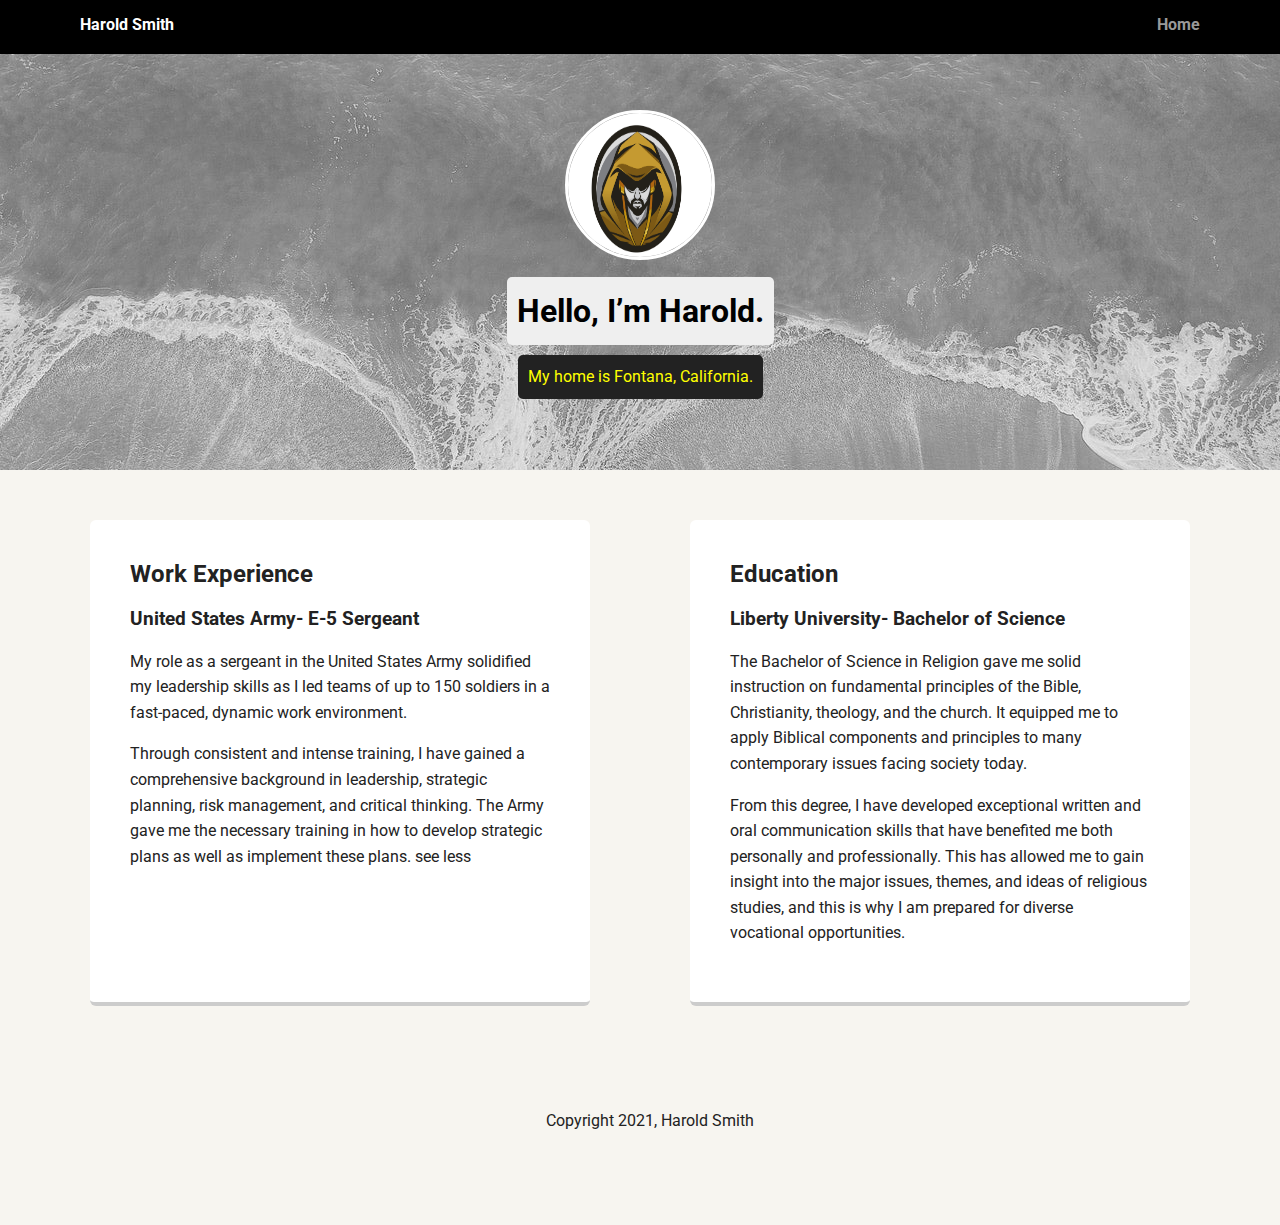
==== portfolio_update_v1 6/experience.html @ 8b1525b4 "Structuring Files" ====
<!doctype html>
<html lang="en">
<head>
  <meta charset="utf-8">
  <title>Harold Smith's Profile</title>
  <meta name="viewport" content="width=device-width, initial-scale=1.0">
  <link rel="stylesheet" href="styles.css">
  <link href="https://fonts.googleapis.com/css?family=Muli%7CRoboto:400,300,500,700,900" rel="stylesheet"></head>
  <body>

    <div class="main-nav">
        <ul class="nav">
          <li class="name">Harold Smith</li>
          <li><a href="index.html">Home</a></li>
        </ul>
    </div>

    <header>
      <img src="images/me2.jpg" alt="Drawing of Jane Smith" class="profile-image">
      <h1 class="tag name">Hello, I’m Harold.</h1>
      <p class="tag location">My home is Fontana, California.</p>
    </header>

    <main class="flex">
      <div class="card">
        <h2>Work Experience</h2>
        <h3>United States Army- E-5 Sergeant</h3>
        <p>My role as a sergeant in the United States Army solidified my leadership skills as I led teams of up to 150 soldiers in a fast-paced, dynamic work environment.  </p>
        <p>Through consistent and intense training, I have gained a comprehensive background in leadership, strategic planning, risk management, and critical thinking. The Army gave me the necessary training in how to develop strategic plans as well as implement these plans.
            see less</p>
      </div> 

      <div class="card">
        <h2>Education</h2>
        <h3>Liberty University- Bachelor of Science</h3>
        <p>The Bachelor of Science in Religion gave me solid instruction on fundamental principles of the Bible, Christianity, theology, and the church. It equipped me to apply Biblical components and principles to many contemporary issues facing society today.  </p>
        <p>From this degree, I have developed exceptional written and oral communication skills that have benefited me both personally and professionally. This has allowed me to gain insight into the major issues, themes, and ideas of religious studies, and this is why I am prepared for diverse vocational opportunities.</p>
      </div> 

    </main>
    <footer>
    <p class="copyright">Copyright 2021, Harold Smith</p>
    </footer>
  </body>
  </html>
---- portfolio_update_v1 6/styles.css ----
/* Global Layout Set-up */
* { 
  box-sizing: border-box;
}
  
body {
  margin: 0;
  padding: 0;
  text-align: center;
  font-family: 'Roboto', sans-serif;
  color: #222;
  background: #f7f5f0;
}
/* Link Styles */

a {
  text-decoration: none;
  color: #999;
}
a:hover {
  color: #6633ff;
}

/* Section Styles */

.main-nav {
  width: 100%;
  background: black;
  min-height: 30px;
  padding: 10px;
  position: fixed;
  text-align: center;
}
.nav {
  display: flex;
  justify-content: space-around;
  font-weight: 700;
  list-style-type: none;
  margin: 0 auto;
  padding: 0;
}

.nav .name {
    display: block;
    margin-right: auto;
    color: white;
}
.nav li {
  padding: 5px 10px 10px 10px;
}
.nav a {
  transition: all .5s;
}
.nav a:hover {
  color: white
}

header {
  text-align: center;
  background: url('images/Beach.jpg') no-repeat top center ;
  background-size: cover;
  overflow: hidden;
  padding-top: 60px;
}
header {
  line-height: 1.5;
}
header .profile-image {
  margin-top: 50px;
  width: 150px;
  height: 150px;
  border-radius: 50%;
  border: 3px solid white;
  transition: all .5s;
}
header .profile-image:hover {
  transform: scale(1.2) rotate(5deg);
}
.tag {
  background-color: #efefef;
  color: black;
  padding: 10px;
  border-radius: 5px;
  display: table;
  margin: 10px auto;
} 
.location {
  background-color: #222;
  color: yellow;
}
.card {
  margin: 30px;
  padding: 20px 40px 40px;
  max-width: 500px;
  text-align: left;
  background: #fff;
  border-bottom: 4px solid #ccc;
  border-radius: 6px;
  transition: all .5s;
}
.card:hover {
  border-color: #ff99ff;
}

ul.skills {
  padding: 0;
  text-align: center;
}

.skills li {
  border-radius: 6px;
  display: inline-block;
  background: #ff9904;
  color: white;
  padding: 5px 10px;
  margin: 2px;
}

.skills li:nth-child(odd) {
  background: #0399ff;
}

footer {
  width: 100%;
  min-height: 30px;
  padding: 20px 0 40px 20px;
}

footer .copyright {
  top: -8px;
  font-size: .75em;
}

footer ul {
  list-style-type: none;
  margin: 0;
  padding: 0;
}

footer ul li {
  display: inline-block;
}

a.social {
  display: inline-block;
  text-indent: -9999px;
  margin-left: 5px;
  width: 30px;
  height: 30px;
  background-size: 30px 30px;
  opacity: .4;
  transition: all .5s;
}
a.twitter {
  background-image: url(images/twitter.svg);
}
a.linkedin {
  background-image: url(images/linkedin.svg);
}
a.github {
  background-image: url(images/github.svg);
}
a.social:hover {
  opacity: 1;
}
.clearfix {
  clear: both;
}

/* Styles for larger screens */
@media screen and (min-width: 720px) {
  
  .flex {
      display: -ms-flexbox;      /* TWEENER - IE 10 */
      display: flex; 
      max-width: 1200px;
      -ms-flex-pack: distribute;
      justify-content: space-around;
      margin: 0 auto;
  }

  header {
    min-height: 470px;
  }

  .nav {
    max-width: 1200px;
    padding: 0 30px;
  }


  main {
    padding-top: 20px;
  }

  main p {
    line-height: 1.6em;
  }

  footer {
    font-size: 1.3em;
    max-width: 1200px;
    margin: 40px auto;
  }

}
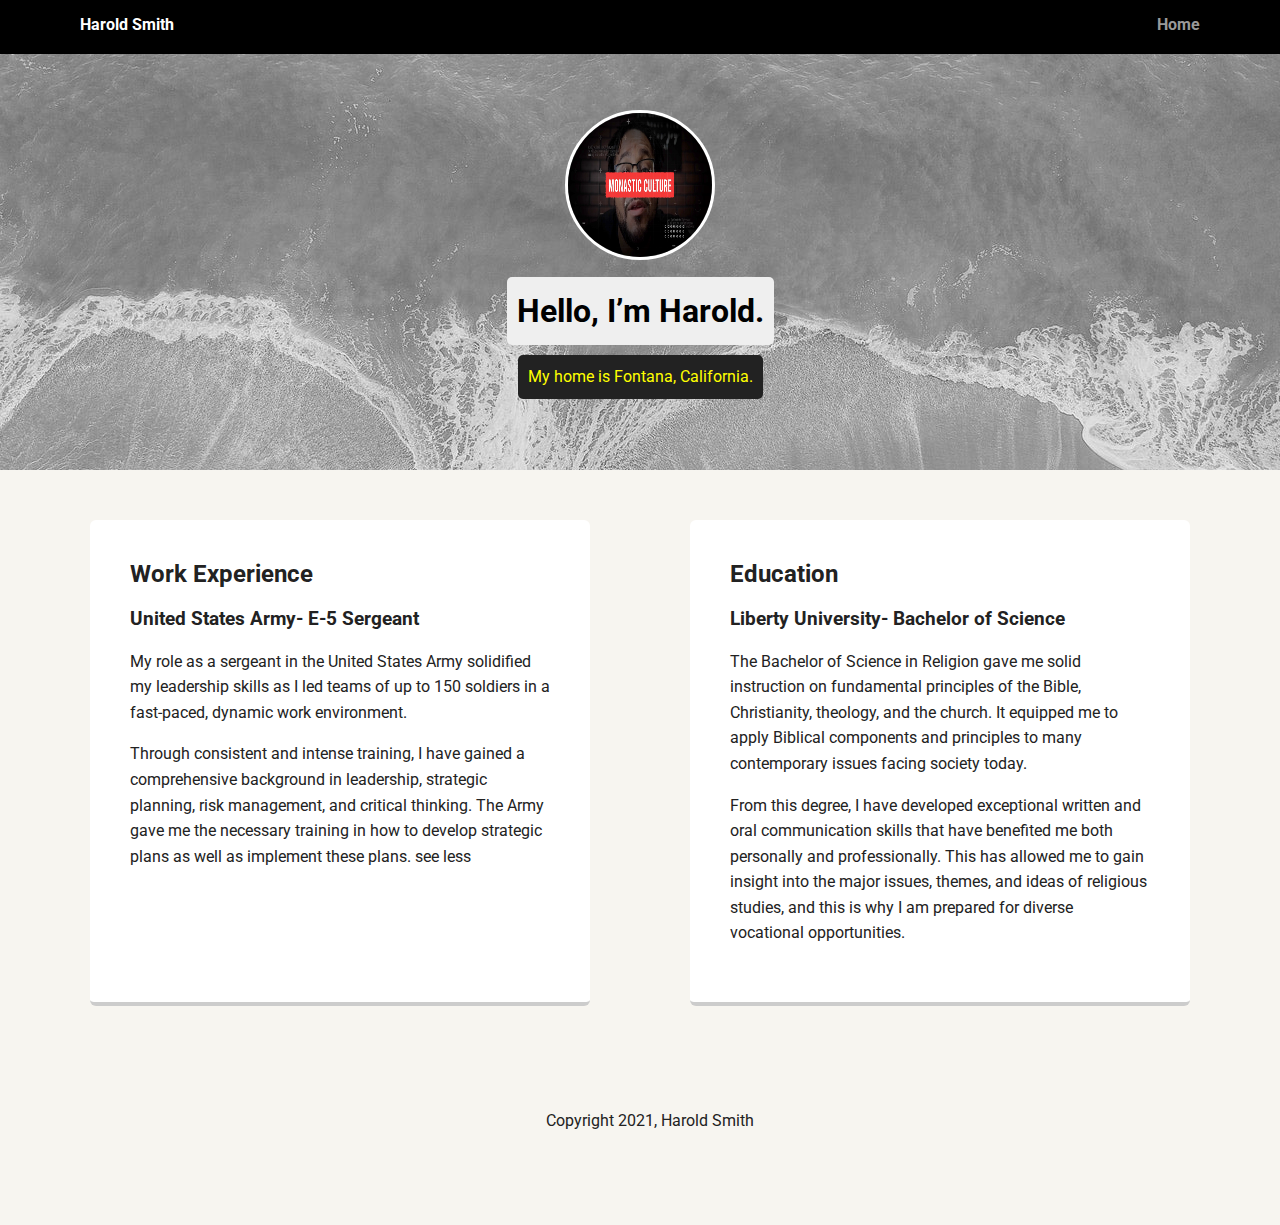
==== commit 05ae8f25: "Final update" ====
--- a/portfolio_update_v1 6/experience.html
+++ b/portfolio_update_v1 6/experience.html
@@ -16,7 +16,7 @@
     </div>
 
     <header>
-      <img src="images/me2.jpg" alt="Drawing of Jane Smith" class="profile-image">
+      <img src="images/Final.jpg" alt="Image of Harold Smith" class="profile-image">
       <h1 class="tag name">Hello, I’m Harold.</h1>
       <p class="tag location">My home is Fontana, California.</p>
     </header>
--- a/portfolio_update_v1 6/styles.css
+++ b/portfolio_update_v1 6/styles.css
@@ -57,7 +57,7 @@
 
 header {
   text-align: center;
-  background: url('images/Beach.jpg') no-repeat top center ;
+  background: url('images/Beach1.jpg') no-repeat top center ;
   background-size: cover;
   overflow: hidden;
   padding-top: 60px;
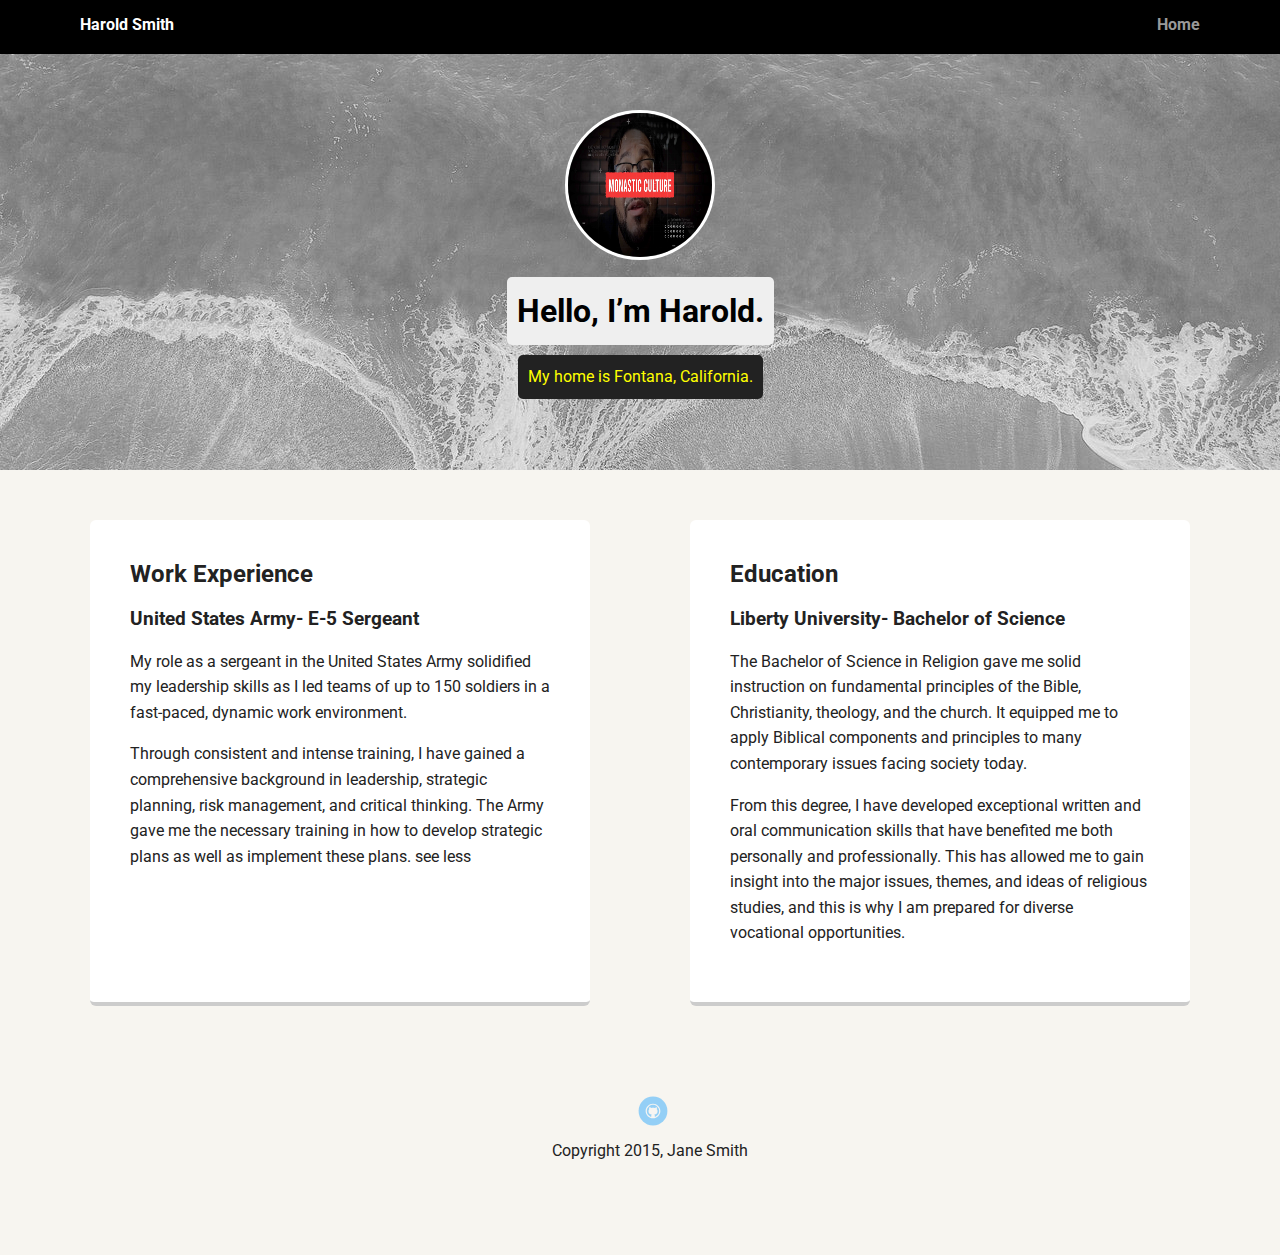
==== commit c4363825: "Corrections" ====
--- a/portfolio_update_v1 6/experience.html
+++ b/portfolio_update_v1 6/experience.html
@@ -39,7 +39,10 @@
 
     </main>
     <footer>
-    <p class="copyright">Copyright 2021, Harold Smith</p>
+      <ul>
+        <li><a href="https://github.com/Haroldjt35" class="social github">Github</a></li>
+      </ul>
+      <p class="copyright">Copyright 2015, Jane Smith</p>
     </footer>
   </body>
   </html>
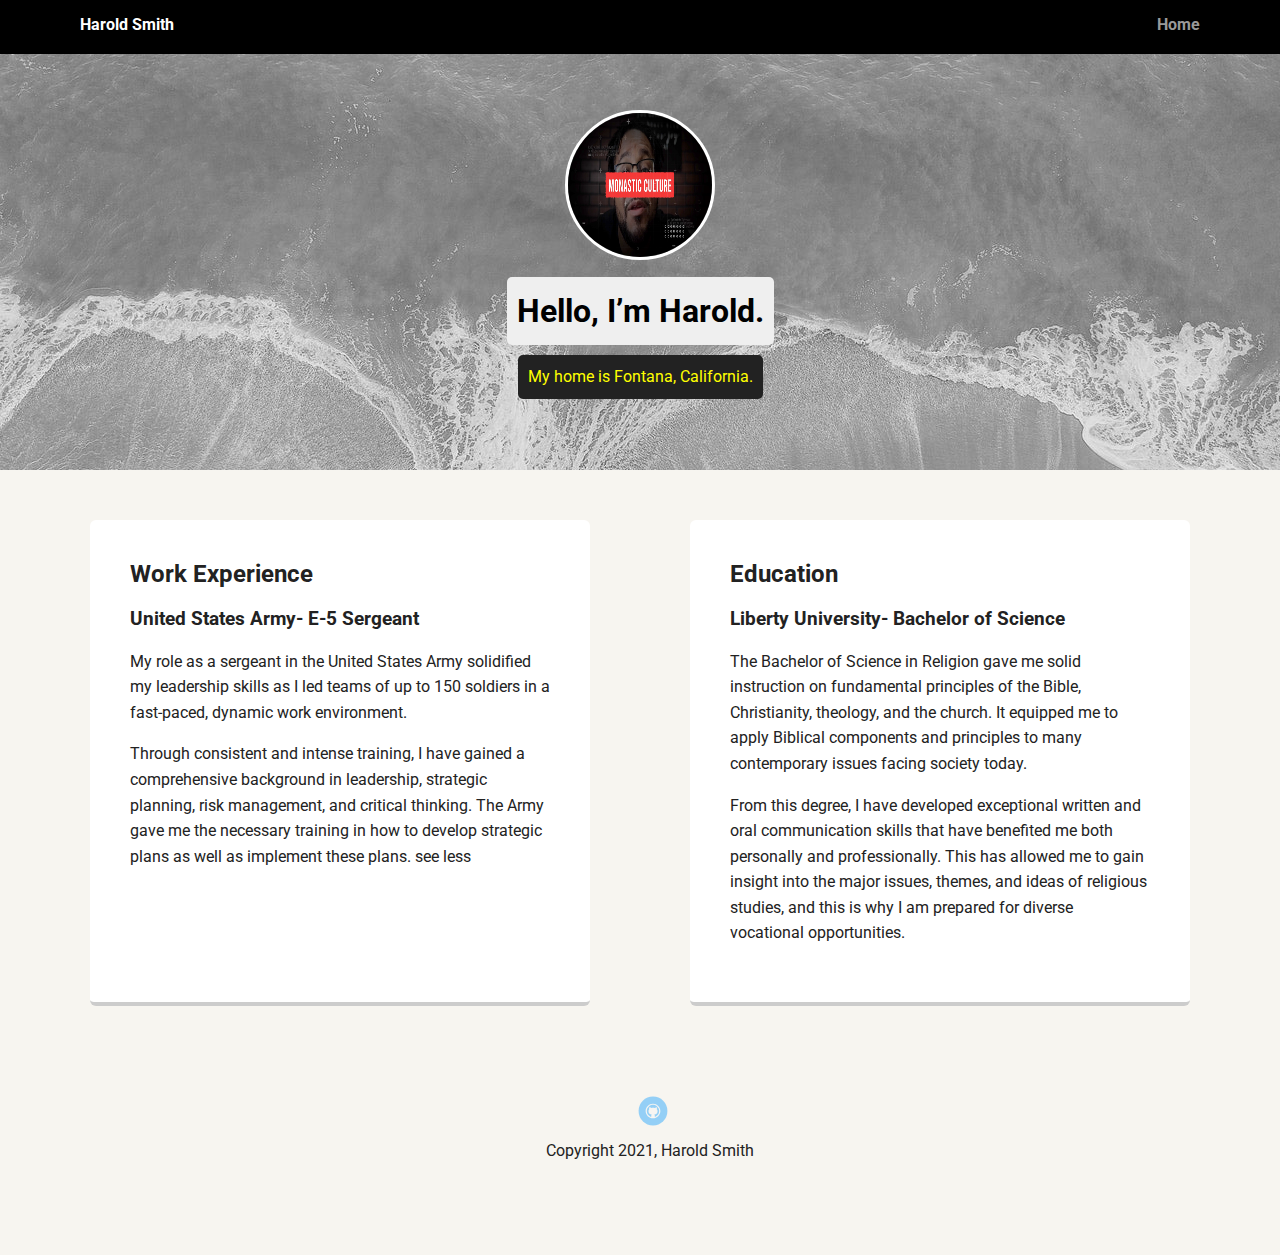
==== commit ed78938a: "techdegree corrections" ====
--- a/portfolio_update_v1 6/experience.html
+++ b/portfolio_update_v1 6/experience.html
@@ -42,7 +42,7 @@
       <ul>
         <li><a href="https://github.com/Haroldjt35" class="social github">Github</a></li>
       </ul>
-      <p class="copyright">Copyright 2015, Jane Smith</p>
+      <p class="copyright">Copyright 2021, Harold Smith</p>
     </footer>
   </body>
   </html>
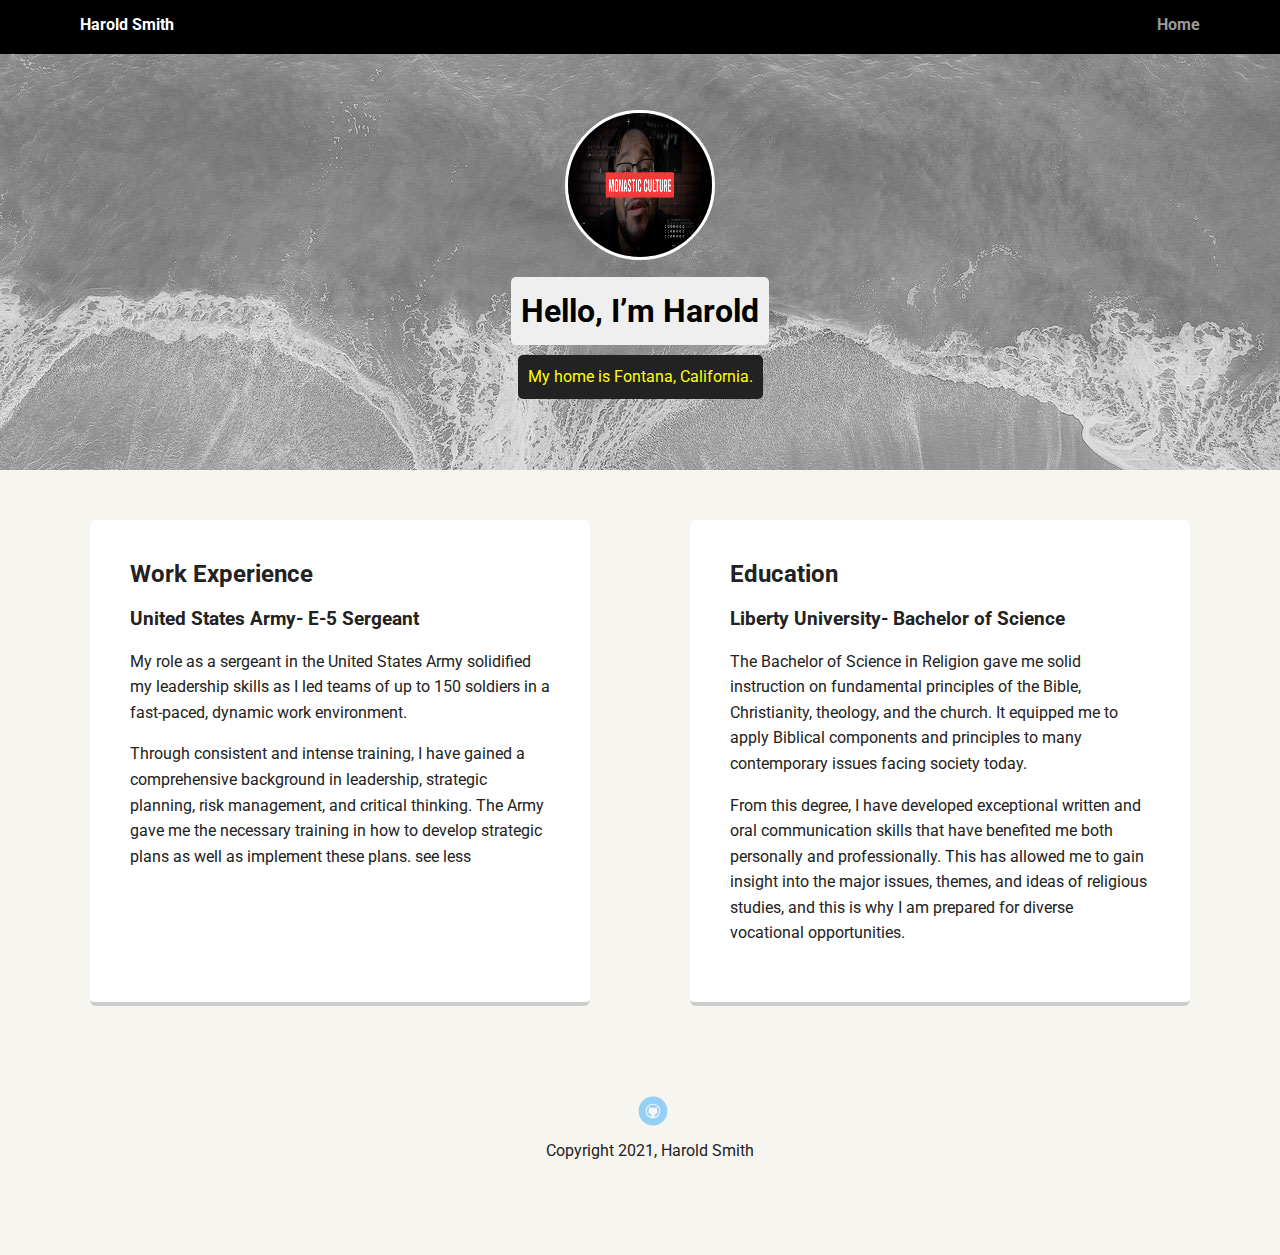
==== commit b852b059: "Update experience.html" ====
--- a/portfolio_update_v1 6/experience.html
+++ b/portfolio_update_v1 6/experience.html
@@ -17,7 +17,7 @@
 
     <header>
       <img src="images/Final.jpg" alt="Image of Harold Smith" class="profile-image">
-      <h1 class="tag name">Hello, I’m Harold.</h1>
+      <h1 class="tag name">Hello, I’m Harold</h1>
       <p class="tag location">My home is Fontana, California.</p>
     </header>
 
